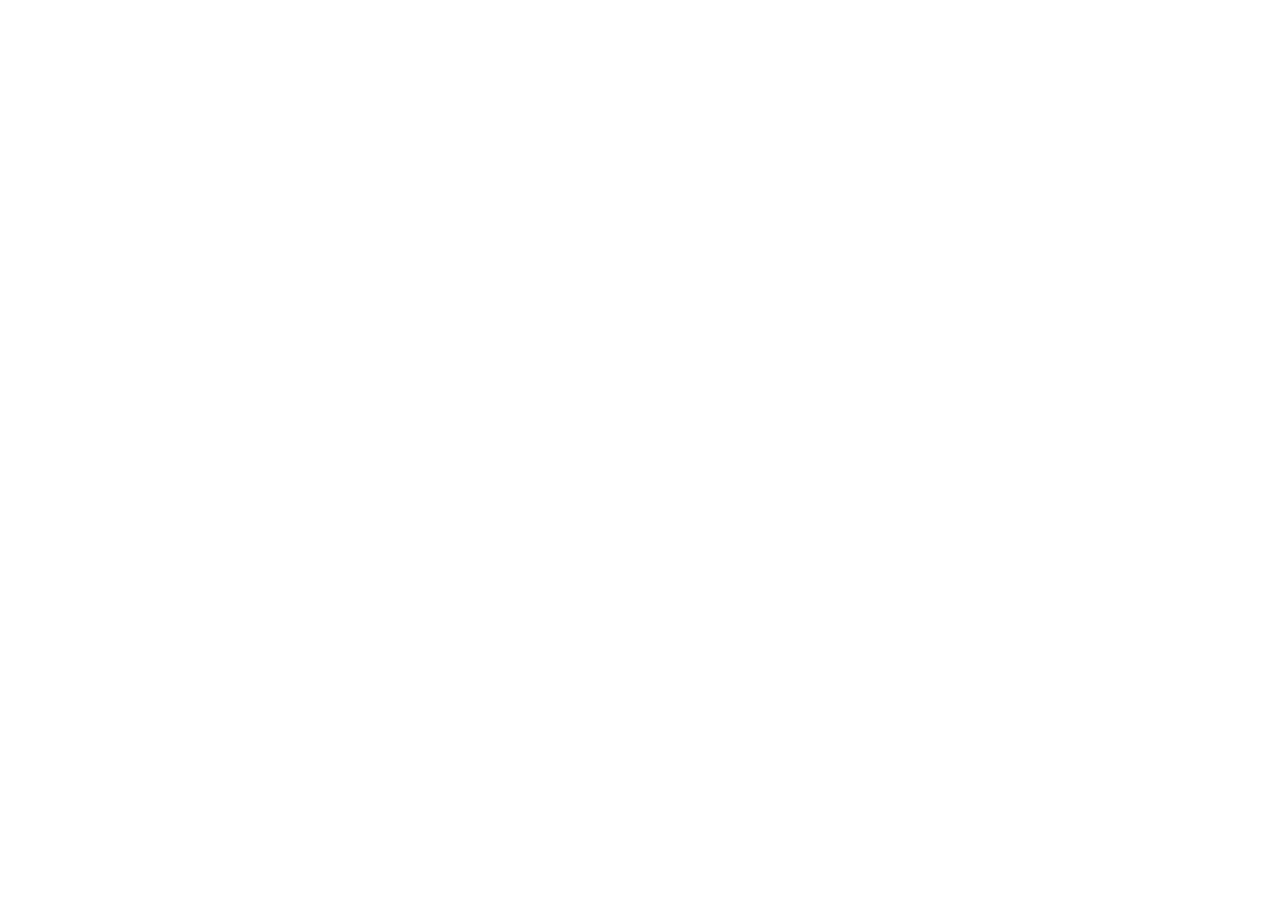
==== about.html @ a6c463a3 "fix folder structure" ====
<!DOCTYPE html>
<html lang="en">
<head>
    <meta charset="UTF-8">
    <meta name="viewport" content="width=device-width, initial-scale=1.0">
    <link rel="stylesheet" href="style.css">
    <title></title>
</head>
<body>
    
</body>
</html>
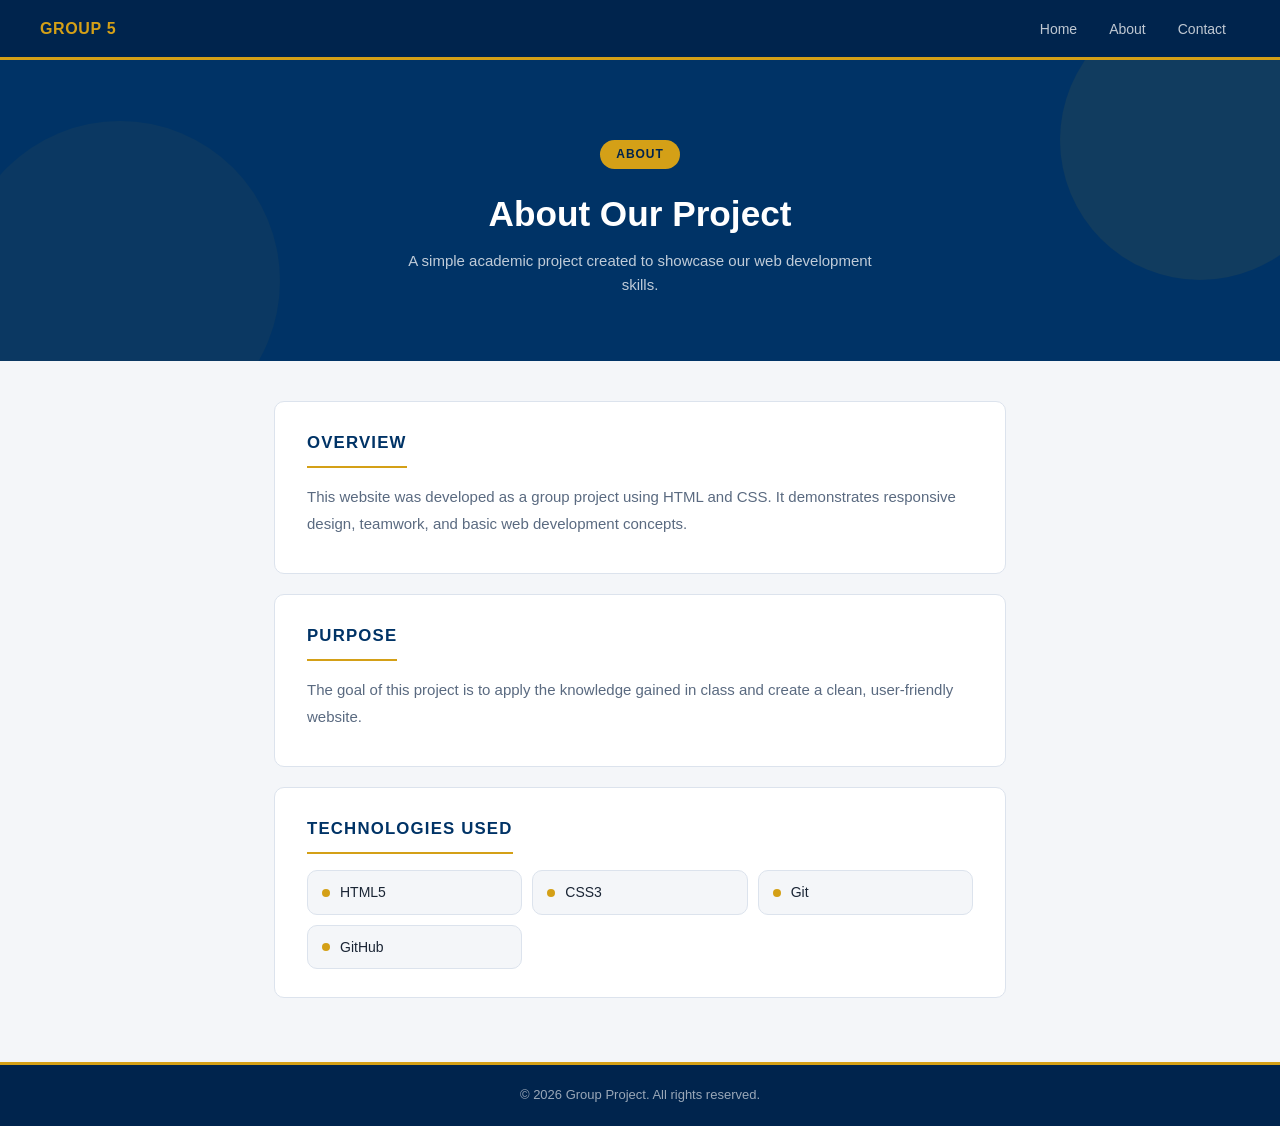
==== commit 625c13c2: "added about.html" ====
--- a/about.html
+++ b/about.html
@@ -1,12 +1,67 @@
 <!DOCTYPE html>
+
 <html lang="en">
 <head>
     <meta charset="UTF-8">
     <meta name="viewport" content="width=device-width, initial-scale=1.0">
+    <title>About Us | Group Project</title>
     <link rel="stylesheet" href="style.css">
-    <title></title>
 </head>
+
 <body>
-    
+
+<nav>
+    <a href="index.html" class="nav-brand">Group 5</a>
+
+    <ul>
+        <li><a href="index.html">Home</a></li>
+        <li><a href="about.html">About</a></li>
+        <li><a href="contact.html">Contact</a></li>
+    </ul>
+</nav>
+
+<header class="hero">
+    <span class="hero-badge">About</span>
+    <h1>About Our Project</h1>
+    <p>
+        A simple academic project created to showcase our web development skills.
+    </p>
+</header>
+
+<main>
+
+    <section>
+        <h2>Overview</h2>
+        <p>
+            This website was developed as a group project using HTML and CSS.
+            It demonstrates responsive design, teamwork, and basic web development concepts.
+        </p>
+    </section>
+
+    <section>
+        <h2>Purpose</h2>
+        <p>
+            The goal of this project is to apply the knowledge gained in class
+            and create a clean, user-friendly website.
+        </p>
+    </section>
+
+    <section>
+        <h2>Technologies Used</h2>
+
+        <ul class="members">
+            <li>HTML5</li>
+            <li>CSS3</li>
+            <li>Git</li>
+            <li>GitHub</li>
+        </ul>
+    </section>
+
+</main>
+
+<footer>
+    <p>&copy; 2026 Group Project. All rights reserved.</p>
+</footer>
+
 </body>
-</html>+</html>
--- a/style.css
+++ b/style.css
@@ -0,0 +1,376 @@
+
+
+*, *::before, *::after {
+  box-sizing: border-box;
+  margin: 0;
+  padding: 0;
+}
+
+:root {
+  --navy:       #003366;
+  --navy-deep:  #00244d;
+  --navy-mid:   #004080;
+  --gold:       #d4a017;
+  --gold-light: #f0c040;
+  --white:      #ffffff;
+  --off-white:  #f4f6f9;
+  --text:       #1a2535;
+  --muted:      #5a6a80;
+  --border:     #dce3ed;
+  --radius:     10px;
+}
+
+/* ---- Base ---- */
+
+body {
+  font-family: "Segoe UI", Roboto, Arial, sans-serif;
+  background: var(--off-white);
+  color: var(--text);
+  line-height: 1.6;
+}
+
+/* ---- Nav ---- */
+
+nav {
+  display: flex;
+  align-items: center;
+  justify-content: space-between;
+  background: var(--navy-deep);
+  padding: 0 2.5rem;
+  height: 60px;
+  position: sticky;
+  top: 0;
+  z-index: 100;
+  border-bottom: 3px solid var(--gold);
+}
+
+.nav-brand {
+  font-size: 16px;
+  font-weight: 700;
+  color: var(--gold);
+  text-decoration: none;
+  letter-spacing: 0.04em;
+  text-transform: uppercase;
+}
+
+nav ul {
+  list-style: none;
+  display: flex;
+  gap: 4px;
+}
+
+nav ul li a {
+  font-size: 14px;
+  color: rgba(255, 255, 255, 0.75);
+  text-decoration: none;
+  padding: 6px 14px;
+  border-radius: var(--radius);
+  transition: color 0.15s, background 0.15s;
+}
+
+nav ul li a:hover {
+  color: var(--white);
+  background: rgba(255, 255, 255, 0.1);
+}
+
+/* ---- Hero ---- */
+
+.hero {
+  background: var(--navy);
+  color: var(--white);
+  text-align: center;
+  padding: 5rem 2rem 4rem;
+  position: relative;
+  overflow: hidden;
+}
+
+.hero::before {
+  content: "";
+  position: absolute;
+  top: -60px;
+  right: -60px;
+  width: 280px;
+  height: 280px;
+  background: rgba(212, 160, 23, 0.08);
+  border-radius: 50%;
+}
+
+.hero::after {
+  content: "";
+  position: absolute;
+  bottom: -80px;
+  left: -40px;
+  width: 320px;
+  height: 320px;
+  background: rgba(212, 160, 23, 0.05);
+  border-radius: 50%;
+}
+
+.hero-badge {
+  display: inline-block;
+  font-size: 12px;
+  font-weight: 600;
+  letter-spacing: 0.08em;
+  text-transform: uppercase;
+  color: var(--navy-deep);
+  background: var(--gold);
+  padding: 5px 16px;
+  border-radius: 99px;
+  margin-bottom: 1.5rem;
+}
+
+.hero h1 {
+  font-size: 2.2rem;
+  font-weight: 700;
+  margin-bottom: 0.85rem;
+  line-height: 1.2;
+}
+
+.hero p {
+  font-size: 15px;
+  color: rgba(255, 255, 255, 0.75);
+  max-width: 480px;
+  margin: 0 auto;
+}
+
+/* ---- Main layout ---- */
+
+main {
+  max-width: 780px;
+  margin: 0 auto;
+  padding: 2.5rem 1.5rem 4rem;
+  display: flex;
+  flex-direction: column;
+  gap: 1.25rem;
+}
+
+/* ---- FORM STYLING ---- */
+
+form {
+  display: flex;
+  flex-direction: column;
+  gap: 0.5rem;
+}
+
+.form-group {
+  display: flex;
+  flex-direction: column;
+  gap: 6px;
+}
+
+/* Labels */
+form label {
+  font-size: 13px;
+  font-weight: 600;
+  color: var(--navy);
+  letter-spacing: 0.03em;
+}
+
+/* Inputs + Textarea */
+form input,
+form textarea {
+  width: 100%;
+  padding: 10px 12px;
+  border: 1px solid var(--border);
+  border-radius: var(--radius);
+  font-size: 14px;
+  font-family: inherit;
+  background: var(--off-white);
+  color: var(--text);
+  transition: 0.2s ease;
+}
+
+/* Focus state (important UX upgrade) */
+form input:focus,
+form textarea:focus {
+  outline: none;
+  border-color: var(--gold);
+  box-shadow: 0 0 0 3px rgba(212, 160, 23, 0.2);
+  background: var(--white);
+}
+
+/* Textarea resize control */
+form textarea {
+  resize: vertical;
+  min-height: 140px;
+}
+
+/* ---- BUTTON ---- */
+
+form button {
+  margin-top: 10px;
+  background: var(--navy);
+  color: var(--white);
+  border: none;
+  padding: 12px 16px;
+  border-radius: var(--radius);
+  font-size: 14px;
+  font-weight: 600;
+  cursor: pointer;
+  transition: 0.2s ease;
+}
+
+/* Hover effect */
+form button:hover {
+  background: var(--navy-mid);
+  transform: translateY(-1px);
+}
+
+/* Active click feel */
+form button:active {
+  transform: translateY(0);
+}
+
+/* ---- OPTIONAL: small helper text ---- */
+.hint-text {
+  font-size: 12px;
+  color: var(--muted);
+}
+
+/* ---- Sections as cards ---- */
+
+main section {
+  background: var(--white);
+  border: 1px solid var(--border);
+  border-radius: var(--radius);
+  padding: 1.75rem 2rem;
+}
+
+main section h2 {
+  font-size: 1.05rem;
+  font-weight: 700;
+  text-transform: uppercase;
+  letter-spacing: 0.07em;
+  color: var(--navy);
+  margin-bottom: 1rem;
+  padding-bottom: 0.6rem;
+  border-bottom: 2px solid var(--gold);
+  display: inline-block;
+}
+
+main section p {
+  font-size: 15px;
+  color: var(--muted);
+  line-height: 1.75;
+  margin-bottom: 0.5rem;
+}
+
+main section p strong {
+  color: var(--text);
+  font-weight: 600;
+}
+
+/* ---- Members list ---- */
+
+main section h3 {
+  font-size: 13px;
+  font-weight: 700;
+  text-transform: uppercase;
+  letter-spacing: 0.07em;
+  color: var(--muted);
+  margin: 1.25rem 0 0.75rem;
+}
+
+.members {
+  list-style: none;
+  display: grid;
+  grid-template-columns: repeat(auto-fill, minmax(200px, 1fr));
+  gap: 10px;
+}
+
+.members li {
+  display: flex;
+  align-items: center;
+  gap: 10px;
+  background: var(--off-white);
+  border: 1px solid var(--border);
+  border-radius: var(--radius);
+  padding: 10px 14px;
+  font-size: 14px;
+  color: var(--text);
+  font-weight: 500;
+}
+
+.members li::before {
+  content: "";
+  display: inline-block;
+  width: 8px;
+  height: 8px;
+  background: var(--gold);
+  border-radius: 50%;
+  flex-shrink: 0;
+}
+
+/* ---- Image section ---- */
+.project-image {
+  display: flex;
+  justify-content: center;
+}
+
+.project-image img {
+  display: block;
+  width: 100%;
+  max-width: 460px;
+  height: auto;
+  margin: 0 auto;
+  border-radius: var(--radius);
+  border: 3px solid var(--border);
+  object-fit: cover;
+}
+
+/* ---- Footer ---- */
+
+footer {
+  background: var(--navy-deep);
+  border-top: 3px solid var(--gold);
+  color: rgba(255, 255, 255, 0.6);
+  text-align: center;
+  padding: 1.25rem 2rem;
+  font-size: 13px;
+}
+
+footer p {
+  margin: 0;
+}
+
+/* ---- Responsive ---- */
+
+@media (max-width: 560px) {
+  .form-group {
+    gap: 6px; /* reduce label-input spacing */
+  }
+
+  form {
+    gap: 0.75rem; /* reduce big vertical spacing between fields */
+  }
+
+  form label {
+    margin-bottom: 2px;
+  }
+}
+
+@media (max-width: 560px) {
+  nav {
+    padding: 0 1.25rem;
+  }
+
+  .hero {
+    padding: 3.5rem 1.25rem 3rem;
+  }
+
+  .hero h1 {
+    font-size: 1.6rem;
+  }
+
+  main {
+    padding: 1.5rem 1rem 3rem;
+  }
+
+  main section {
+    padding: 1.25rem;
+  }
+
+  .members {
+    grid-template-columns: 1fr;
+  }
+}
